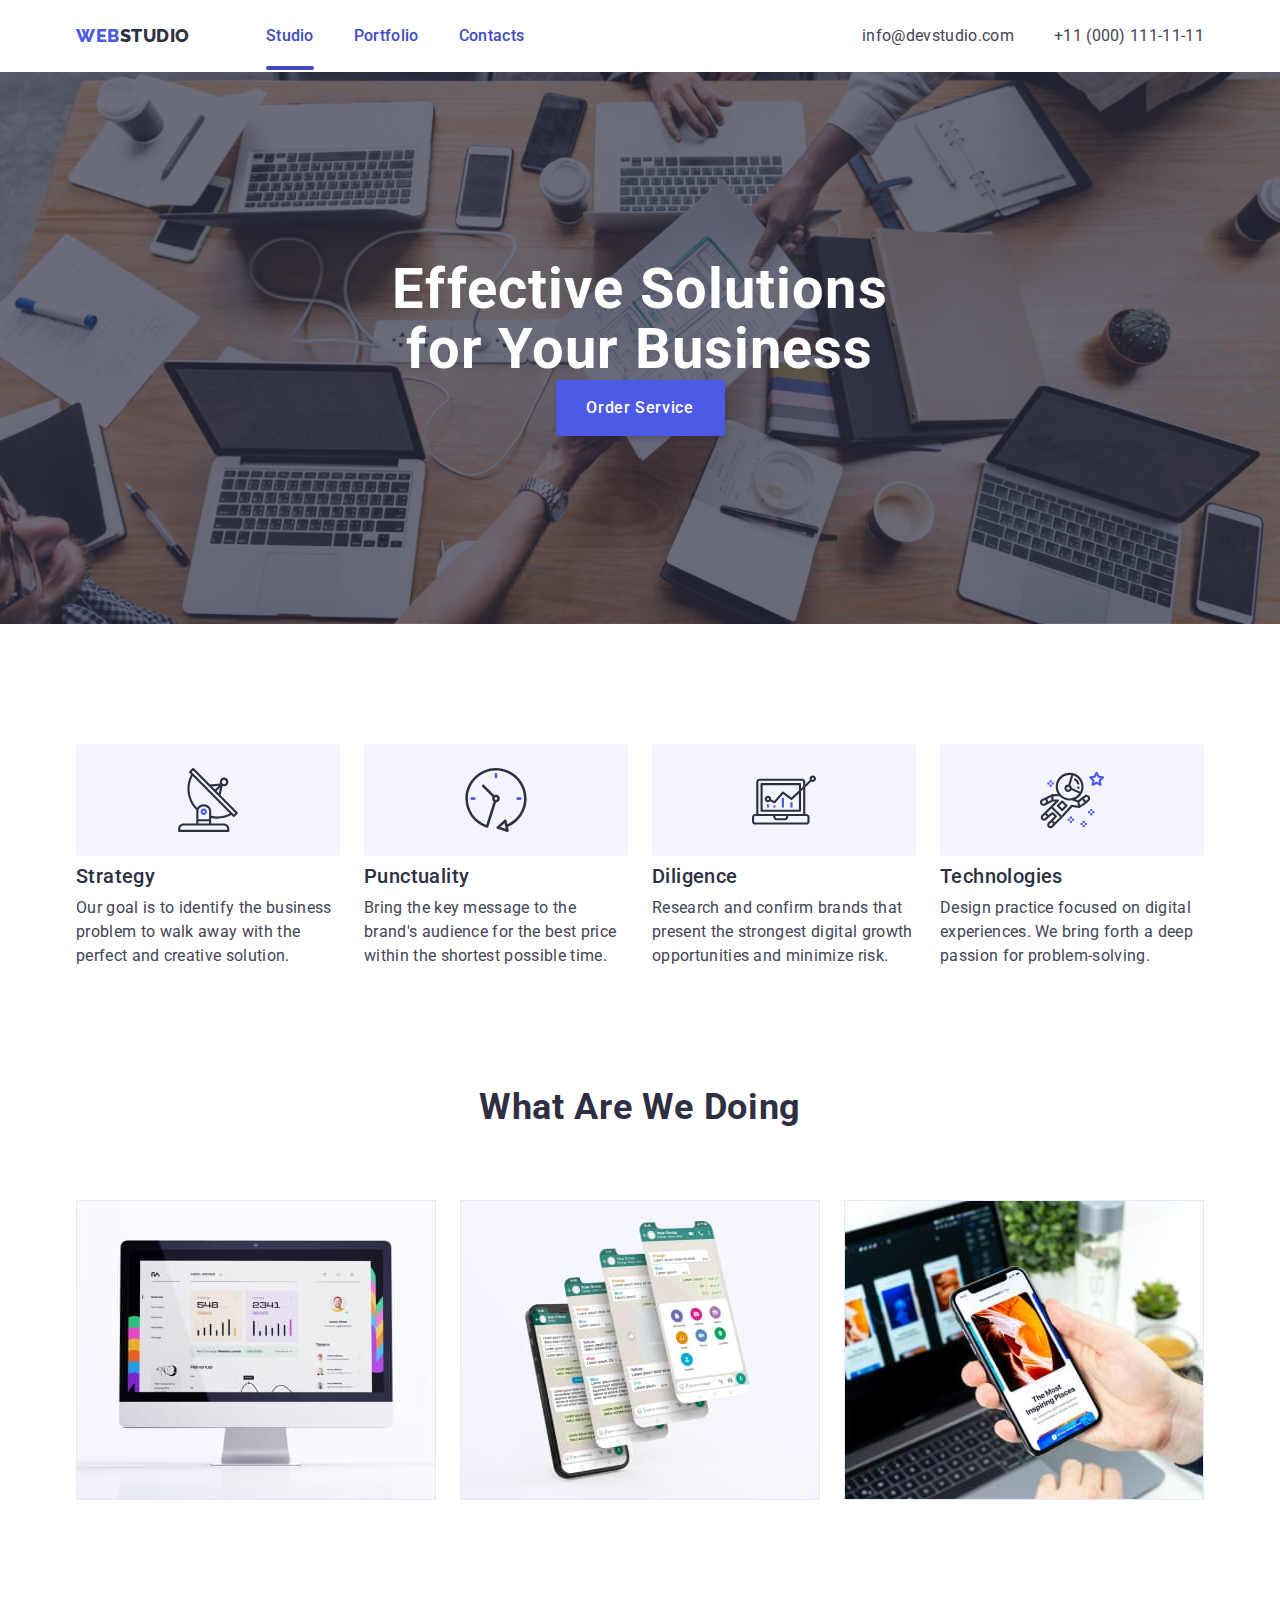
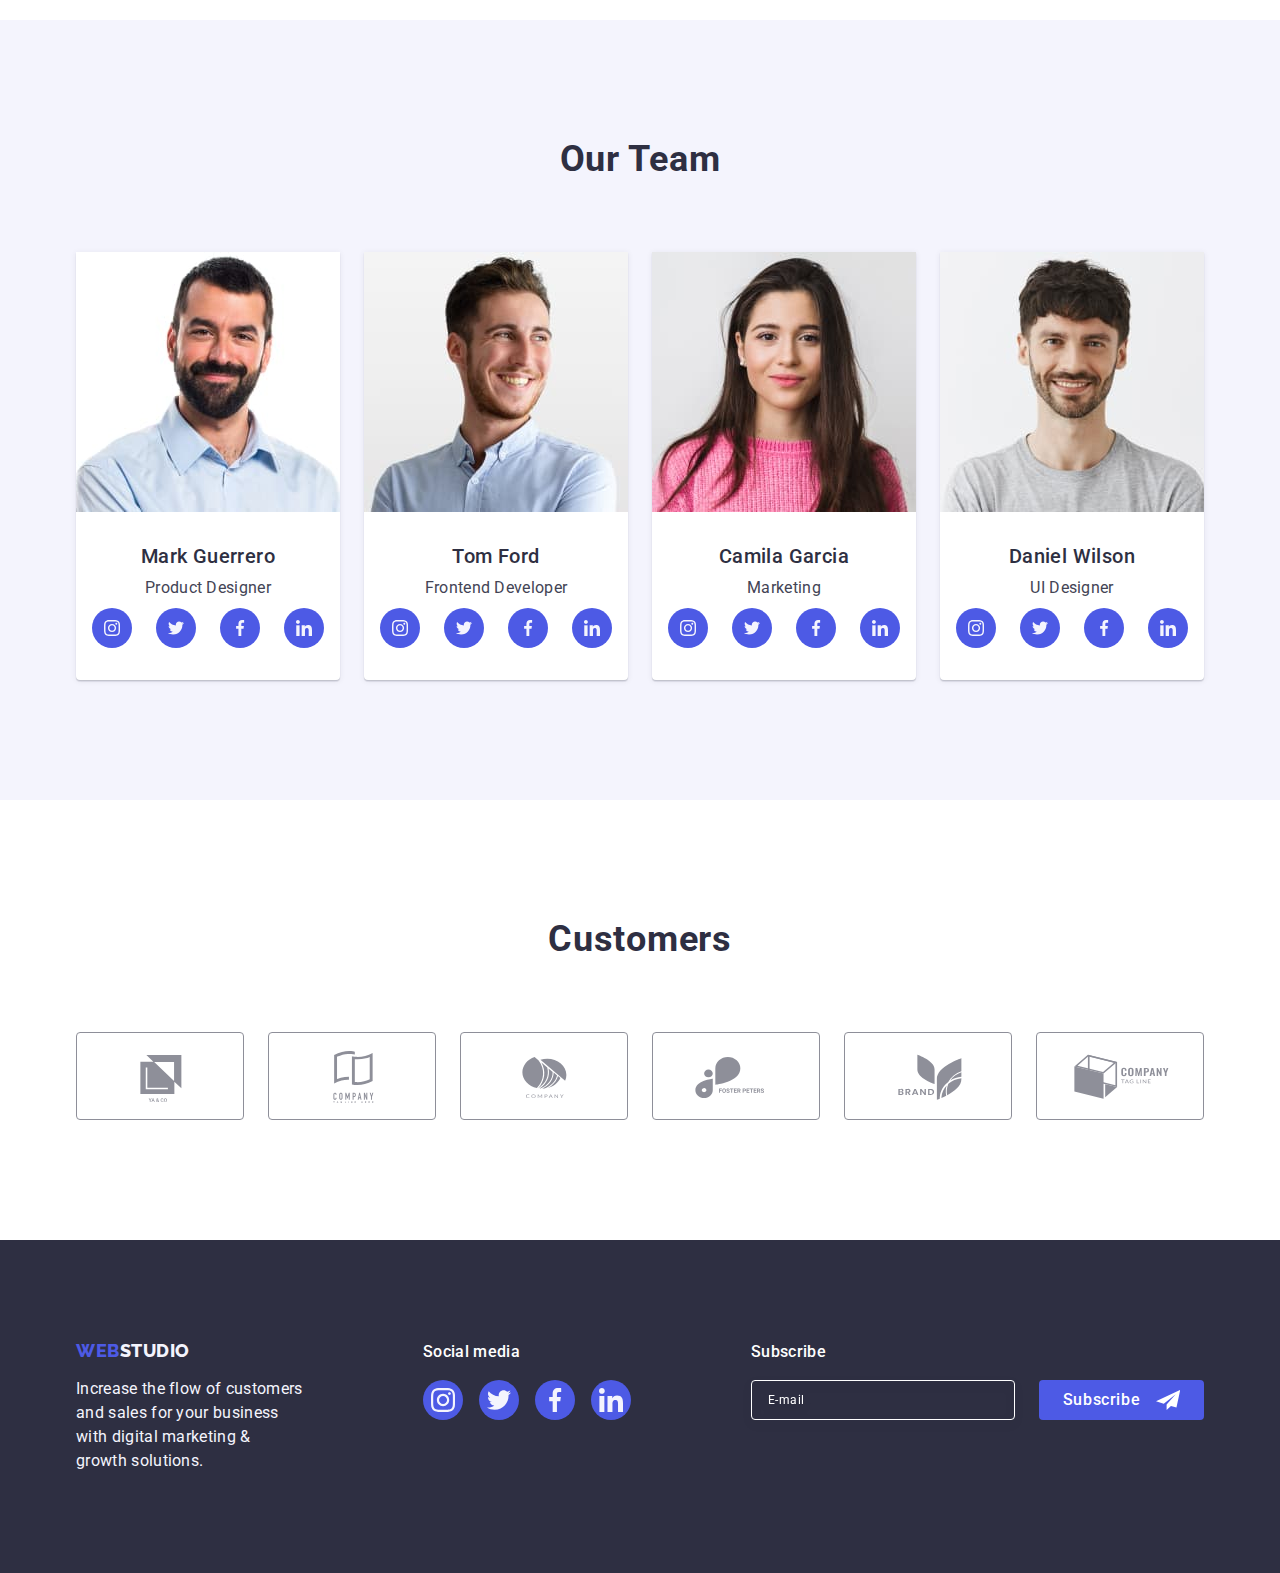
==== index.html @ 39f475f3 "update html and css" ====
<!DOCTYPE html>
<html lang="en">
  <head>
    <meta charset="UTF-8" />
    <meta http-equiv="X-UA-Compatible" content="IE=edge" />
    <meta name="viewport" content="width=device-width, initial-scale=1.0" />
    <title>Web Studio</title>
    <link rel="preconnect" href="https://fonts.googleapis.com" />
    <link rel="preconnect" href="https://fonts.gstatic.com" crossorigin />
    <link href="https://fonts.googleapis.com/css2?family=Raleway:wght@800&family=Roboto:wght@400;500;700;900&display=swap" rel="stylesheet" />
    <link rel="stylesheet" href="https://cdn.jsdelivr.net/npm/modern-normalize@2.0.0/modern-normalize.min.css" />
    <link rel="stylesheet" href="./css/styles.css" />
  </head>
  <body>
    <!-- Header -->
    <header class="header">
      <div class="container header-container">
        <!-- Navigation -->
        <nav class="navigation">
          <!-- Logo -->
          <a href="./index.html" class="link logo">Web<span class="logo-ending">Studio</span></a>
          <ul class="list">
            <li class="nav-item">
              <a href="./index.html" class="link branches current-page">Studio</a>
            </li>
            <li class="nav-item">
              <a href="./portfolio.html" class="link branches">Portfolio</a>
            </li>
            <li class="nav-item">
              <a href="" class="link branches">Contacts</a>
            </li>
          </ul>
        </nav>
        <!-- Address -->
        <address class="address">
          <ul class="list">
            <li class="address-item">
              <a href="mailto:info@devstudio.com" class="link contacts">info@devstudio.com</a>
            </li>
            <li class="address-item">
              <a href="tel:+110001111111" class="link contacts">+11 (000) 111-11-11</a>
            </li>
          </ul>
        </address>
      </div>
    </header>
    <!-- Main -->
    <main>
      <!-- Hero -->
      <section class="hero">
        <div class="container">
          <h1 class="quote">Effective Solutions for Your Business</h1>
          <button type="button" class="button order-button" data-modal-open>Order Service</button>
        </div>
      </section>
      <!-- Advantages -->
      <section class="advantages">
        <div class="container advantages-container">
          <h2 class="visually-hidden">Advantages</h2>
          <ul class="list our-advantages">
            <li class="advantage">
              <div class="advantage-ico">
                <svg class="icons-advantage" width="64" height="64">
                  <use href="./images/icons.svg#icon-antenna-1"></use>
                </svg>
              </div>
              <div class="advantage-text">
                <h3 class="caption">Strategy</h3>
                <p class="text">Our goal is to identify the business problem to walk away with the perfect and creative solution.</p>
              </div>
            </li>
            <li class="advantage">
              <div class="advantage-ico">
                <svg class="icons-advantage" width="64" height="64">
                  <use href="./images/icons.svg#icon-clock-1"></use>
                </svg>
              </div>
              <div class="advantage-text">
                <h3 class="caption">Punctuality</h3>
                <p class="text">Bring the key message to the brand's audience for the best price within the shortest possible time.</p>
              </div>
            </li>
            <li class="advantage">
              <div class="advantage-ico">
                <svg class="icons-advantage" width="64" height="64">
                  <use href="./images/icons.svg#icon-diagram-1"></use>
                </svg>
              </div>
              <div class="advantage-text">
                <h3 class="caption">Diligence</h3>
                <p class="text">Research and confirm brands that present the strongest digital growth opportunities and minimize risk.</p>
              </div>
            </li>
            <li class="advantage">
              <div class="advantage-ico">
                <svg class="icons-advantage" width="64" height="64">
                  <use href="./images/icons.svg#icon-astronaut-1"></use>
                </svg>
              </div>
              <div class="advantage-text">
                <h3 class="caption">Technologies</h3>
                <p class="text">Design practice focused on digital experiences. We bring forth a deep passion for problem-solving.</p>
              </div>
            </li>
          </ul>
        </div>
      </section>
      <!-- Types of work -->
      <section class="work">
        <div class="container">
          <h2 class="section-heading">What are we doing</h2>
          <ul class="list types-of-work">
            <li class="work-example">
              <img src="./images/our_projects_1.jpg" alt="Project 1" width="360" />
            </li>
            <li class="work-example">
              <img src="./images/our_projects_2.jpg" alt="Project 2" width="360" />
            </li>
            <li class="work-example">
              <img src="./images/our_projects_3.jpg" alt="Project 3" width="360" />
            </li>
          </ul>
        </div>
      </section>
      <!-- Team -->
      <section class="team">
        <div class="container">
          <h2 class="section-heading">Our Team</h2>
          <ul class="list team-members">
            <li class="team-member">
              <img src="./images/mark.jpg" alt="Mark Guerrero" width="264" class="member-image" />
              <div class="member-info">
                <h3 class="caption">Mark Guerrero</h3>
                <p class="text member-info-text">Product Designer</p>
                <ul class="member-soc-list list">
                  <li class="soc-item">
                    <a href="" class="soc-link link">
                      <svg class="soc-ico" width="16" height="16">
                        <use href="./images/icons.svg#icon-instagram-2"></use>
                      </svg>
                    </a>
                  </li>
                  <li class="soc-item">
                    <a href="" class="soc-link link">
                      <svg class="soc-ico" width="16" height="16">
                        <use href="./images/icons.svg#icon-twitter-1"></use>
                      </svg>
                    </a>
                  </li>
                  <li class="soc-item">
                    <a href="" class="soc-link link">
                      <svg class="soc-ico" width="16" height="16">
                        <use href="./images/icons.svg#icon-facebook-1"></use>
                      </svg>
                    </a>
                  </li>
                  <li class="soc-item">
                    <a href="" class="soc-link link">
                      <svg class="soc-ico" width="16" height="16">
                        <use href="./images/icons.svg#icon-linkedin-1"></use>
                      </svg>
                    </a>
                  </li>
                </ul>
              </div>
            </li>
            <li class="team-member">
              <img src="./images/tom.jpg" alt="Tom Ford" width="264" class="member-image" />
              <div class="member-info">
                <h3 class="caption">Tom Ford</h3>
                <p class="text member-info-text">Frontend Developer</p>
                <ul class="member-soc-list list">
                  <li class="soc-item">
                    <a href="" class="soc-link link">
                      <svg class="soc-ico" width="16" height="16">
                        <use href="./images/icons.svg#icon-instagram-2"></use>
                      </svg>
                    </a>
                  </li>
                  <li class="soc-item">
                    <a href="" class="soc-link link">
                      <svg class="soc-ico" width="16" height="16">
                        <use href="./images/icons.svg#icon-twitter-1"></use>
                      </svg>
                    </a>
                  </li>
                  <li class="soc-item">
                    <a href="" class="soc-link link">
                      <svg class="soc-ico" width="16" height="16">
                        <use href="./images/icons.svg#icon-facebook-1"></use>
                      </svg>
                    </a>
                  </li>
                  <li class="soc-item">
                    <a href="" class="soc-link link">
                      <svg class="soc-ico" width="16" height="16">
                        <use href="./images/icons.svg#icon-linkedin-1"></use>
                      </svg>
                    </a>
                  </li>
                </ul>
              </div>
            </li>
            <li class="team-member">
              <img src="./images/camila.jpg" alt="Camila Garcia" width="264" class="member-image" />
              <div class="member-info">
                <h3 class="caption">Camila Garcia</h3>
                <p class="text member-info-text">Marketing</p>
                <ul class="member-soc-list list">
                  <li class="soc-item">
                    <a href="" class="soc-link link">
                      <svg class="soc-ico" width="16" height="16">
                        <use href="./images/icons.svg#icon-instagram-2"></use>
                      </svg>
                    </a>
                  </li>
                  <li class="soc-item">
                    <a href="" class="soc-link link">
                      <svg class="soc-ico" width="16" height="16">
                        <use href="./images/icons.svg#icon-twitter-1"></use>
                      </svg>
                    </a>
                  </li>
                  <li class="soc-item">
                    <a href="" class="soc-link link">
                      <svg class="soc-ico" width="16" height="16">
                        <use href="./images/icons.svg#icon-facebook-1"></use>
                      </svg>
                    </a>
                  </li>
                  <li class="soc-item">
                    <a href="" class="soc-link link">
                      <svg class="soc-ico" width="16" height="16">
                        <use href="./images/icons.svg#icon-linkedin-1"></use>
                      </svg>
                    </a>
                  </li>
                </ul>
              </div>
            </li>
            <li class="team-member">
              <img src="./images/daniel.jpg" alt="Daniel Wilson" width="264" class="member-image" />
              <div class="member-info">
                <h3 class="caption">Daniel Wilson</h3>
                <p class="text member-info-text">UI Designer</p>
                <ul class="member-soc-list list">
                  <li class="soc-item">
                    <a href="" class="soc-link link">
                      <svg class="soc-ico" width="16" height="16">
                        <use href="./images/icons.svg#icon-instagram-2"></use>
                      </svg>
                    </a>
                  </li>
                  <li class="soc-item">
                    <a href="" class="soc-link link">
                      <svg class="soc-ico" width="16" height="16">
                        <use href="./images/icons.svg#icon-twitter-1"></use>
                      </svg>
                    </a>
                  </li>
                  <li class="soc-item">
                    <a href="" class="soc-link link">
                      <svg class="soc-ico" width="16" height="16">
                        <use href="./images/icons.svg#icon-facebook-1"></use>
                      </svg>
                    </a>
                  </li>
                  <li class="soc-item">
                    <a href="" class="soc-link link">
                      <svg class="soc-ico" width="16" height="16">
                        <use href="./images/icons.svg#icon-linkedin-1"></use>
                      </svg>
                    </a>
                  </li>
                </ul>
              </div>
            </li>
          </ul>
        </div>
      </section>
      <section class="customers">
        <div class="container">
          <h2 class="section-heading">Customers</h2>
          <ul class="list companies">
            <li class="company">
              <a href="" class="link company-link">
                <svg class="company-ico" width="104" height="56">
                  <use href="./images/icons.svg#icon-Logo"></use>
                </svg>
              </a>
            </li>
            <li class="company">
              <a href="" class="link company-link">
                <svg class="company-ico" width="104" height="56">
                  <use href="./images/icons.svg#icon-Logo-1"></use>
                </svg>
              </a>
            </li>
            <li class="company">
              <a href="" class="link company-link">
                <svg class="company-ico" width="104" height="56">
                  <use href="./images/icons.svg#icon-Logo-2"></use>
                </svg>
              </a>
            </li>
            <li class="company">
              <a href="" class="link company-link">
                <svg class="company-ico" width="104" height="56">
                  <use href="./images/icons.svg#icon-Logo-3"></use>
                </svg>
              </a>
            </li>
            <li class="company">
              <a href="" class="link company-link">
                <svg class="company-ico" width="104" height="56">
                  <use href="./images/icons.svg#icon-Logo-4"></use>
                </svg>
              </a>
            </li>
            <li class="company">
              <a href="" class="link company-link">
                <svg class="company-ico" width="104" height="56">
                  <use href="./images/icons.svg#icon-Logo-5"></use>
                </svg>
              </a>
            </li>
          </ul>
        </div>
      </section>
    </main>
    <!-- Footer -->
    <footer class="footer">
      <div class="container footer-container">
        <div class="footer-text">
          <!-- Logo -->
          <a href="./index.html" class="link logo logo-footer">Web<span class="logo-ending-footer">Studio</span></a>
          <!-- Footer text  -->
          <p class="text-footer">Increase the flow of customers and sales for your business with digital marketing & growth solutions.</p>
        </div>
        <div class="footer-soc">
          <p class="soc-footer">Social media</p>
          <ul class="footer-soc-list list">
            <li class="soc-item">
              <a href="" class="soc-link-footer link">
                <svg class="soc-ico-footer" width="24" height="24">
                  <use href="./images/icons.svg#icon-instagram-2"></use>
                </svg>
              </a>
            </li>
            <li class="soc-item">
              <a href="" class="soc-link-footer link">
                <svg class="soc-ico-footer" width="24" height="24">
                  <use href="./images/icons.svg#icon-twitter-1"></use>
                </svg>
              </a>
            </li>
            <li class="soc-item">
              <a href="" class="soc-link-footer link">
                <svg class="soc-ico-footer" width="24" height="24">
                  <use href="./images/icons.svg#icon-facebook-1"></use>
                </svg>
              </a>
            </li>
            <li class="soc-item">
              <a href="" class="soc-link-footer link">
                <svg class="soc-ico-footer" width="24" height="24">
                  <use href="./images/icons.svg#icon-linkedin-1"></use>
                </svg>
              </a>
            </li>
          </ul>
        </div>
        <div class="footer-form-container">
          <p class="form-title">Subscribe</p>
          <form class="footer-form">
            <label class="form-label"> <input name="email-footer type="email" placeholder="E-mail" class="footer-input" /> </label>
            <button type="submit" class="button subscribe-button">
              Subscribe
              <svg width="24" height="24" class="send-ico">
                <use href="./images/icons.svg#icon-send"></use>
              </svg>
            </button>
          </form>
        </div>
      </div>
    </footer>
    <!-- Modal -->
    <div class="backdrop is-hidden" data-modal>
      <div class="modal">
        <button type="button" class="modal-escape" data-modal-close>
          <svg class="close-modal-icon" width="8" height="8">
            <use href="./images/icons.svg#icon-close"></use>
          </svg>
        </button>
        <p class="modal-title">Leave your contacts and we will call you back</p>
        <form class="modal-form">
          <div class="form-wrap">
            <label for="user-name" class="form-label">Name</label>
            <div class="input-wrap">
              <input type="text" name="user-name" id="user-name" class="modal-input" />
              <svg width="18" height="24" class="modal-ico">
                <use href="./images/icons.svg#icon-person"></use>
              </svg>
            </div>
          </div>
          <div class="form-wrap">
            <label class="form-label">Phone</label>
            <div class="input-wrap">
              <input type="tel" name="phone" id="phone" class="modal-input" />
              <svg width="18" height="24" class="modal-ico">
                <use href="./images/icons.svg#icon-phone"></use>
              </svg>
            </div>
          </div>
          <div class="form-wrap">
            <label class="form-label">Email</label>
            <div class="input-wrap">
              <input type="email" name="email" id="email" class="modal-input" />
              <svg width="18" height="24" class="modal-ico">
                <use href="./images/icons.svg#icon-email"></use>
              </svg>
            </div>
          </div>
          <div class="form-wrap comment-wrap">
            <label for="user-comment" class="form-label">Comment</label>
            <textarea name="user-comment" id="user-comment" placeholder="Text input" class="user-comment"></textarea>
          </div>
          <div class="form-wrap privacy-wrap">
            <input name="user-privacy" type="checkbox" id="user-privacy" value="true" class="user-privacy visually-hidden" />
            <label for="user-privacy" class="form-label">
              I accept the terms and conditions of the
              <span class="check">
                <svg width="10" height="8">
                  <use href="./images/icons.svg#icon-check"></use>
                </svg>
              </span>
              <a href="" class="privacy">Privacy Policy</a>
            </label>
          </div>
          <button type="button" class="button send-button">Send</button>
        </form>
      </div>
    </div>
    <script src="./modal.js"></script>
  </body>
</html>
---- css/styles.css ----
:root {
}
/* Main tags */
html {
  box-sizing: border-box;
}
*,
*::before,
*::after {
  box-sizing: inherit;
}
h1,
h2,
h3,
p {
  margin-top: 0;
  margin-bottom: 0;
}
body {
  background-color: #ffffff;
  color: #434455;
  font-family: 'Roboto', sans-serif;
}
img {
  display: block;
}
.visually-hidden {
  position: absolute;
  width: 1px;
  height: 1px;
  margin: -1px;
  border: 0;
  padding: 0;
  white-space: nowrap;
  clip-path: inset(100%);
  clip: rect(0 0 0 0);
  overflow: hidden;
}
.container {
  width: 1158px;
  margin-left: auto;
  margin-right: auto;
  padding-left: 15px;
  padding-right: 15px;
}
.link {
  text-decoration: none;
}
.list {
  list-style: none;
  display: flex;
  margin: 0;
  padding: 0;
}
.button {
  background: #4d5ae5;
  cursor: pointer;
  border: none;
  border-radius: 4px;
}
.button:hover,
.button:focus {
  background: #404bbf;
  cursor: pointer;
}
.caption {
  color: #2e2f42;
  font-family: 'Roboto', sans-serif;
  font-weight: 500;
  font-size: 20px;
  line-height: 1.2;
  letter-spacing: 0.02em;
  margin-bottom: 8px;
}
.text {
  color: #434455;
  font-family: 'Roboto', sans-serif;
  font-weight: 400;
  font-size: 16px;
  line-height: 1.5;
  letter-spacing: 0.02em;
  margin: 0;
}
.section-heading {
  color: #2e2f42;
  font-family: 'Roboto', sans-serif;
  font-weight: 700;
  font-size: 36px;
  line-height: 1.11;
  letter-spacing: 0.02em;
  text-transform: capitalize;
  text-align: center;
  margin-bottom: 72px;
}
.soc-item {
  width: 40px;
  height: 40px;
}
.soc-link {
  width: 100%;
  height: 100%;
  border-radius: 50%;
  background-color: #4d5ae5;
  display: flex;
  align-items: center;
  justify-content: center;
}
.soc-link:hover,
.soc-link:focus {
  background-color: #404bbf;
}
/* Index */
/* Navigation bar */
.header {
  box-shadow: 0px 2px 1px rgba(46, 47, 66, 0.08), 0px 1px 1px rgba(46, 47, 66, 0.16), 0px 1px 6px rgba(46, 47, 66, 0.08);
}
.header-container {
  display: flex;
  align-items: center;
  height: 72px;
}
.navigation {
  display: flex;
  align-items: center;
}
.logo {
  color: #4d5ae5;
  font-family: 'Raleway', sans-serif;
  font-weight: 800;
  font-size: 18px;
  line-height: 1.17;
  letter-spacing: 0.03em;
  text-transform: uppercase;
  margin-right: 76px;
}
.logo-ending {
  color: #2e2f42;
}
.nav-item:not(:last-child) {
  margin-right: 40px;
}
.branches {
  position: relative;
  color: #404bbf;
  font-family: 'Roboto', sans-serif;
  font-weight: 500;
  font-size: 16px;
  line-height: 1.5;
  letter-spacing: 0.02em;
  padding-top: 24px;
  padding-bottom: 24px;
  transition: color 250ms cubic-bezier(0.4, 0, 0.2, 1);
}
.branches:hover,
.branches:focus {
  color: #404bbf;
}
.branches.current-page::after {
  content: '';
  position: absolute;
  left: 0;
  bottom: -1px;
  display: block;
  width: 100%;
  height: 4px;
  border-radius: 2px;
  background-color: #404bbf;
  transition: color 250ms cubic-bezier(0.4, 0, 0.2, 1);
  margin-top: 20px;
}
.address {
  margin-left: auto;
  font-style: normal;
}
.address-item:not(:last-child) {
  margin-right: 40px;
}
.contacts {
  color: #434455;
  font-family: 'Roboto', sans-serif;
  font-weight: 400;
  font-size: 16px;
  line-height: 1.5;
  letter-spacing: 0.02em;
  transition: color 250ms cubic-bezier(0.4, 0, 0.2, 1);
}
.contacts:hover,
.contacts:focus {
  color: #404bbf;
}
/* Hero */
.hero {
  padding-top: 188px;
  padding-bottom: 188px;
  background-image: linear-gradient(rgba(46, 47, 66, 0.7), rgba(46, 47, 66, 0.7)), url(../images/people-office.jpg);
  background-position: center;
  background-repeat: no-repeat;
  background-size: cover;
  max-width: 1440px;
}
.quote {
  max-width: 496px;
  margin-right: auto;
  margin-left: auto;
  color: #ffffff;
  font-family: 'Roboto', sans-serif;
  font-weight: 700;
  font-size: 56px;
  line-height: 1.07;
  letter-spacing: 0.02em;
  text-align: center;
}
.order-button {
  display: block;
  margin-left: auto;
  margin-right: auto;
  min-width: 169px;
  height: 56px;
  color: #ffffff;
  font-family: 'Roboto', sans-serif;
  font-weight: 500;
  font-size: 16px;
  line-height: 1.5;
  letter-spacing: 0.04em;
  box-shadow: 0px 4px 4px rgba(0, 0, 0, 0.15);
  transition: background-color 250ms cubic-bezier(0.4, 0, 0.2, 1);
}
.order-button:hover,
.order-button:focus {
  box-shadow: 0px 4px 4px rgba(0, 0, 0, 0.15);
}
/* Advantages */
.advantages {
  padding: 120px 0 120px;
}
.advantage {
  width: calc((100% - 72px) / 4);
}
.advantage:not(:last-child) {
  margin-right: 24px;
}
.advantage-ico {
  display: flex;
  align-items: center;
  justify-content: center;
  width: 100%;
  height: 112px;
  background: #f4f4fd;
  border-radius: 4px;
  margin-bottom: 8px;
}
/* Work */
.work {
  padding-bottom: 120px;
}
.work-example {
  width: calc((100% - 48px) / 3);
}
.work-example:not(:last-child) {
  margin-right: 24px;
}
/* Team members */
.team {
  background-color: #f4f4fd;
  padding: 120px 0;
}
.team-member {
  width: calc((100% - 72px) / 4);
  background-color: #ffffff;
  text-align: center;
  box-shadow: 0px 1px 6px rgba(46, 47, 66, 0.08), 0px 1px 1px rgba(46, 47, 66, 0.16), 0px 2px 1px rgba(46, 47, 66, 0.08);
  border-radius: 0px 0px 4px 4px;
  box-shadow: 0px 1px 6px rgba(46, 47, 66, 0.08), 0px 1px 1px rgba(46, 47, 66, 0.16), 0px 2px 1px rgba(46, 47, 66, 0.08);
}
.member-info {
  padding: 32px 16px;
}
.team-member:not(:last-child) {
  margin-right: 24px;
}
.member-info-text {
  margin-bottom: 8px;
}
.member-soc-list {
  gap: 24px;
  justify-content: center;
}
.soc-link {
  transition: background-color 250ms cubic-bezier(0.4, 0, 0.2, 1);
}
.soc-ico {
  fill: #f4f4fd;
}
/* Customers */
.customers {
  padding-top: 120px;
  padding-bottom: 120px;
}
.companies {
  gap: 24px;
}
.company {
  width: calc((100% - 120px) / 6);
  height: 88px;
}
.company-link {
  width: 100%;
  height: 100%;
  border: 1px solid #8e8f99;
  border-radius: 4px;
  display: flex;
  align-items: center;
  justify-content: center;
  color: #8e8f99;
  transition: border-color 250ms cubic-bezier(0.4, 0, 0.2, 1), color 250ms cubic-bezier(0.4, 0, 0.2, 1);
}
.company-link:hover,
.company-link:focus {
  border-color: #404bbf;
  color: #404bbf;
}
.company-ico {
  fill: currentColor;
}
.company-ico:hover,
.company-ico:focus {
  fill: #404bbf;
}
/* Footer */
.footer {
  background-color: #2e2f42;
  padding-top: 100px;
  padding-bottom: 100px;
}
.footer-container {
  display: flex;
  align-items: baseline;
}
.footer-text {
  margin-right: 120px;
}
.logo-footer {
  display: inline-block;
  margin-bottom: 16px;
}
.logo-ending-footer {
  color: #f4f4fd;
}
.text-footer {
  color: #f4f4fd;
  font-family: 'Roboto', sans-serif;
  font-weight: 400;
  font-size: 16px;
  line-height: 1.5;
  letter-spacing: 0.02em;
  max-width: 264px;
  margin-top: 0;
}
.footer-soc {
  margin-right: 120px;
}
.soc-footer {
  font-weight: 500;
  line-height: 1.5;
  letter-spacing: 0.02em;
  margin-bottom: 16px;
  color: #ffffff;
}
.footer-soc-list {
  gap: 16px;
}
.soc-link-footer {
  width: 100%;
  height: 100%;
  border-radius: 50%;
  background-color: #4d5ae5;
  display: flex;
  align-items: center;
  justify-content: center;
  transition: background-color 250ms cubic-bezier(0.4, 0, 0.2, 1);
}
.soc-link-footer:hover,
.soc-link-footer:focus {
  background-color: #31d0aa;
}
.soc-ico-footer {
  fill: #f4f4fd;
}
.footer-form {
  display: flex;
  gap: 24px;
}
.form-title {
  font-family: 'Roboto', sans-serif;
  font-weight: 500;
  font-size: 16px;
  line-height: 1.5;
  letter-spacing: 0.02em;
  color: #ffffff;
  margin-bottom: 16px;
}
.footer-input {
  width: 264px;
  height: 40px;
  border: 1px solid #ffffff;
  background-color: transparent;
  font-size: 12px;
  line-height: 1.5;
  letter-spacing: 0.04em;
  padding-left: 16px;
  filter: drop-shadow(0px 4px 4px rgba(0, 0, 0, 0.15));
  border-radius: 4px;
  color: #ffffff;
}
.footer-input::placeholder {
  color: #ffffff;
}
.subscribe-button {
  min-width: 165px;
  height: 40px;
  display: flex;
  justify-content: center;
  align-items: center;
  color: #ffffff;
  font-family: 'Roboto', sans-serif;
  font-weight: 500;
  font-size: 16px;
  line-height: 1.5;
  letter-spacing: 0.04em;
}
.send-ico {
  margin-left: 16px;
  fill: #fff;
}
/* Portfolio */
.portfolio {
  padding-top: 96px;
  padding-bottom: 120px;
}
.filter-list {
  align-items: center;
  justify-content: center;
  margin-bottom: 72px;
}
.filter-button {
  background: #f4f4fd;
  color: #4d5ae5;
  font-family: 'Roboto', sans-serif;
  font-weight: 500;
  font-size: 16px;
  line-height: 1.5;
  letter-spacing: 0.04em;
  cursor: pointer;
  border: 1px solid #e7e9fc;
  padding: 12px 24px 12px 24px;
  transition: color 250ms cubic-bezier(0.4, 0, 0.2, 1), background-color 250ms cubic-bezier(0.4, 0, 0.2, 1), border-color 250ms cubic-bezier(0.4, 0, 0.2, 1),
    box-shadow 250ms cubic-bezier(0.4, 0, 0.2, 1);
}
.filter:not(:last-child) {
  margin-right: 24px;
}
.filter-button:hover,
.filter-button:focus {
  background: #404bbf;
  border: 1px solid transparent;
  color: #ffffff;
  box-shadow: 0px 3px 1px rgba(0, 0, 0, 0.1), 0px 2px 1px rgba(0, 0, 0, 0.08), 0px 2px 2px rgba(0, 0, 0, 0.12);
}
.portfolio-list {
  flex-wrap: wrap;
}
.portfolio-example a:hover .portfolio-overlay,
.portfolio-example a:focus .portfolio-overlay {
  transform: translateY(0%);
  opacity: 1;
}
.portfolio-wrapper {
  position: relative;
  overflow: hidden;
}
.portfolio-overlay {
  display: inline-block;
  padding: 40px 32px;
  color: #f4f4fd;
  transform: translateY(100%);
  position: absolute;
  top: 0;
  width: 100%;
  height: 100%;
  background-color: #4d5ae5;
  opacity: 0;
  transition: transform 250ms cubic-bezier(0.4, 0, 0.2, 1);
}
.portfolio-example {
  width: calc((100% - 48px) / 3);
  margin-right: 24px;
  margin-bottom: 48px;
}
.example-link {
  display: block;
  transition: box-shadow 250ms cubic-bezier(0.4, 0, 0.2, 1);
}
.example-link:hover,
.example-link:focus {
  box-shadow: 0px 1px 6px rgba(46, 47, 66, 0.08), 0px 1px 1px rgba(46, 47, 66, 0.16), 0px 2px 1px rgba(46, 47, 66, 0.08);
}
.portfolio-example:nth-child(3n) {
  margin-right: 0;
}
.portfolio-example:nth-last-child(-n + 3) {
  margin-bottom: 0;
}
.example-content {
  padding: 32px 16px;
  border: 1px solid #e7e9fc;
  border-top: none;
}
/* Modal */
.backdrop {
  position: fixed;
  top: 0;
  left: 0;
  width: 100%;
  height: 100%;
  background-color: #2e2f4266;
  transition: opacity 250ms cubic-bezier(0.4, 0, 0.2, 1), visibility 250ms cubic-bezier(0.4, 0, 0.2, 1);
}
.backdrop.is-hidden {
  opacity: 0;
  pointer-events: none;
  visibility: hidden;
}
.modal {
  width: 408px;
  min-height: 584px;
  padding: 72px 24px 24px 24px;
  background-color: #fcfcfc;
  box-shadow: 0px 1px 1px rgba(0, 0, 0, 0.14), 0px 1px 3px rgba(0, 0, 0, 0.12), 0px 2px 1px rgba(0, 0, 0, 0.2);
  border-radius: 4px;
  position: absolute;
  top: 50%;
  left: 50%;
  transform: translate(-50%, -50%);
  transition: transform 250ms cubic-bezier(0.4, 0, 0.2, 1);
}
.modal-escape {
  cursor: pointer;
  border: 1px solid rgba(0, 0, 0, 0.1);
  border-radius: 50%;
  background-color: #e7e9fc;
  width: 24px;
  height: 24px;
  padding: 0;
  display: flex;
  align-items: center;
  justify-content: center;
  position: absolute;
  right: 24px;
  top: 24px;
  transition: background-color 250ms cubic-bezier(0.4, 0, 0.2, 1), border 250ms cubic-bezier(0.4, 0, 0.2, 1);
  margin-bottom: 24px;
}
.modal-escape:hover,
.modal-escape:focus {
  background-color: #404bbf;
  border: none;
}
.close-modal-icon {
  transition: fill 250ms cubic-bezier(0.4, 0, 0.2, 1);
}
.modal-escape:hover .close-modal-icon,
.modal-escape:focus .close-modal-icon {
  fill: #fff;
}
.modal-title {
  font-family: 'Roboto', sans-serif;
  font-weight: 500;
  font-size: 16px;
  line-height: 1.5;
  text-align: center;
  letter-spacing: 0.02em;
  color: #2e2f42;
  margin-bottom: 16px;
}
.form-wrap {
  margin-bottom: 8px;
}
.form-wrap:last-child {
  margin-bottom: 24px;
}
.form-label {
  display: block;
  font-size: 12px;
  line-height: 1.17;
  letter-spacing: 0.04em;
  color: #8e8f99;
  margin-bottom: 4px;
}
.input-wrap {
  position: relative;
}
.modal-input {
  width: 100%;
  height: 40px;
  border: 1px solid rgba(46, 47, 66, 0.4);
  border-radius: 4px;
  background-color: transparent;
  padding-left: 38px;
  outline: transparent;
  transition: border-color 250ms cubic-bezier(0.4, 0, 0.2, 1);
}
.modal-input:focus {
  border-color: #4d5ae5;
}
.modal-ico {
  position: absolute;
  left: 16px;
  top: 50%;
  transform: translateY(-50%);
  transition: fill 250ms cubic-bezier(0.4, 0, 0.2, 1);
}
.modal-input:focus + .modal-ico {
  fill: #4d5ae5;
}
.comment-wrap {
  margin-bottom: 16px;
}
.user-comment {
  width: 100%;
  height: 120px;
  font-size: 12px;
  line-height: 1.17;
  letter-spacing: 0.04em;
  color: rgba(46, 47, 66, 0.4);
  border: 1px solid rgba(46, 47, 66, 0.4);
  border-radius: 4px;
  background-color: transparent;
  padding: 8px 16px;
  outline: transparent;
  resize: none;
  transition: border-color 250ms cubic-bezier(0.4, 0, 0.2, 1);
}
.user-comment:focus {
  border-color: #4d5ae5;
}
.privacy-wrap {
  margin-bottom: 24px;
}
.user-privacy {
  font-size: 12px;
  line-height: 1.17;
  letter-spacing: 0.04em;
  color: #8e8f99;
}
.user-privacy:checked {
  background-color: #404bbf;
  border: none;
  fill: #f4f4fd;
}
.privacy {
  color: #4d5ae5;
}
.chek {
  width: 16px;
  height: 16px;
  border: 1px solid rgba(46, 47, 66, 0.4);
  border-radius: 2px;
  transition: background-color 250ms cubic-bezier(0.4, 0, 0.2, 1), border 250ms cubic-bezier(0.4, 0, 0.2, 1), fill 250ms cubic-bezier(0.4, 0, 0.2, 1);
  display: inline-flex;
  align-items: center;
  justify-content: center;
  fill: transparent;
}
.send-button {
  display: block;
  min-width: 169px;
  height: 56px;
  font-family: 'Roboto', sans-serif;
  font-size: 16px;
  font-weight: 500;
  line-height: 1.5;
  letter-spacing: 0.04em;
  color: #ffffff;
  transition: background-color 250ms cubic-bezier(0.4, 0, 0.2, 1);
}
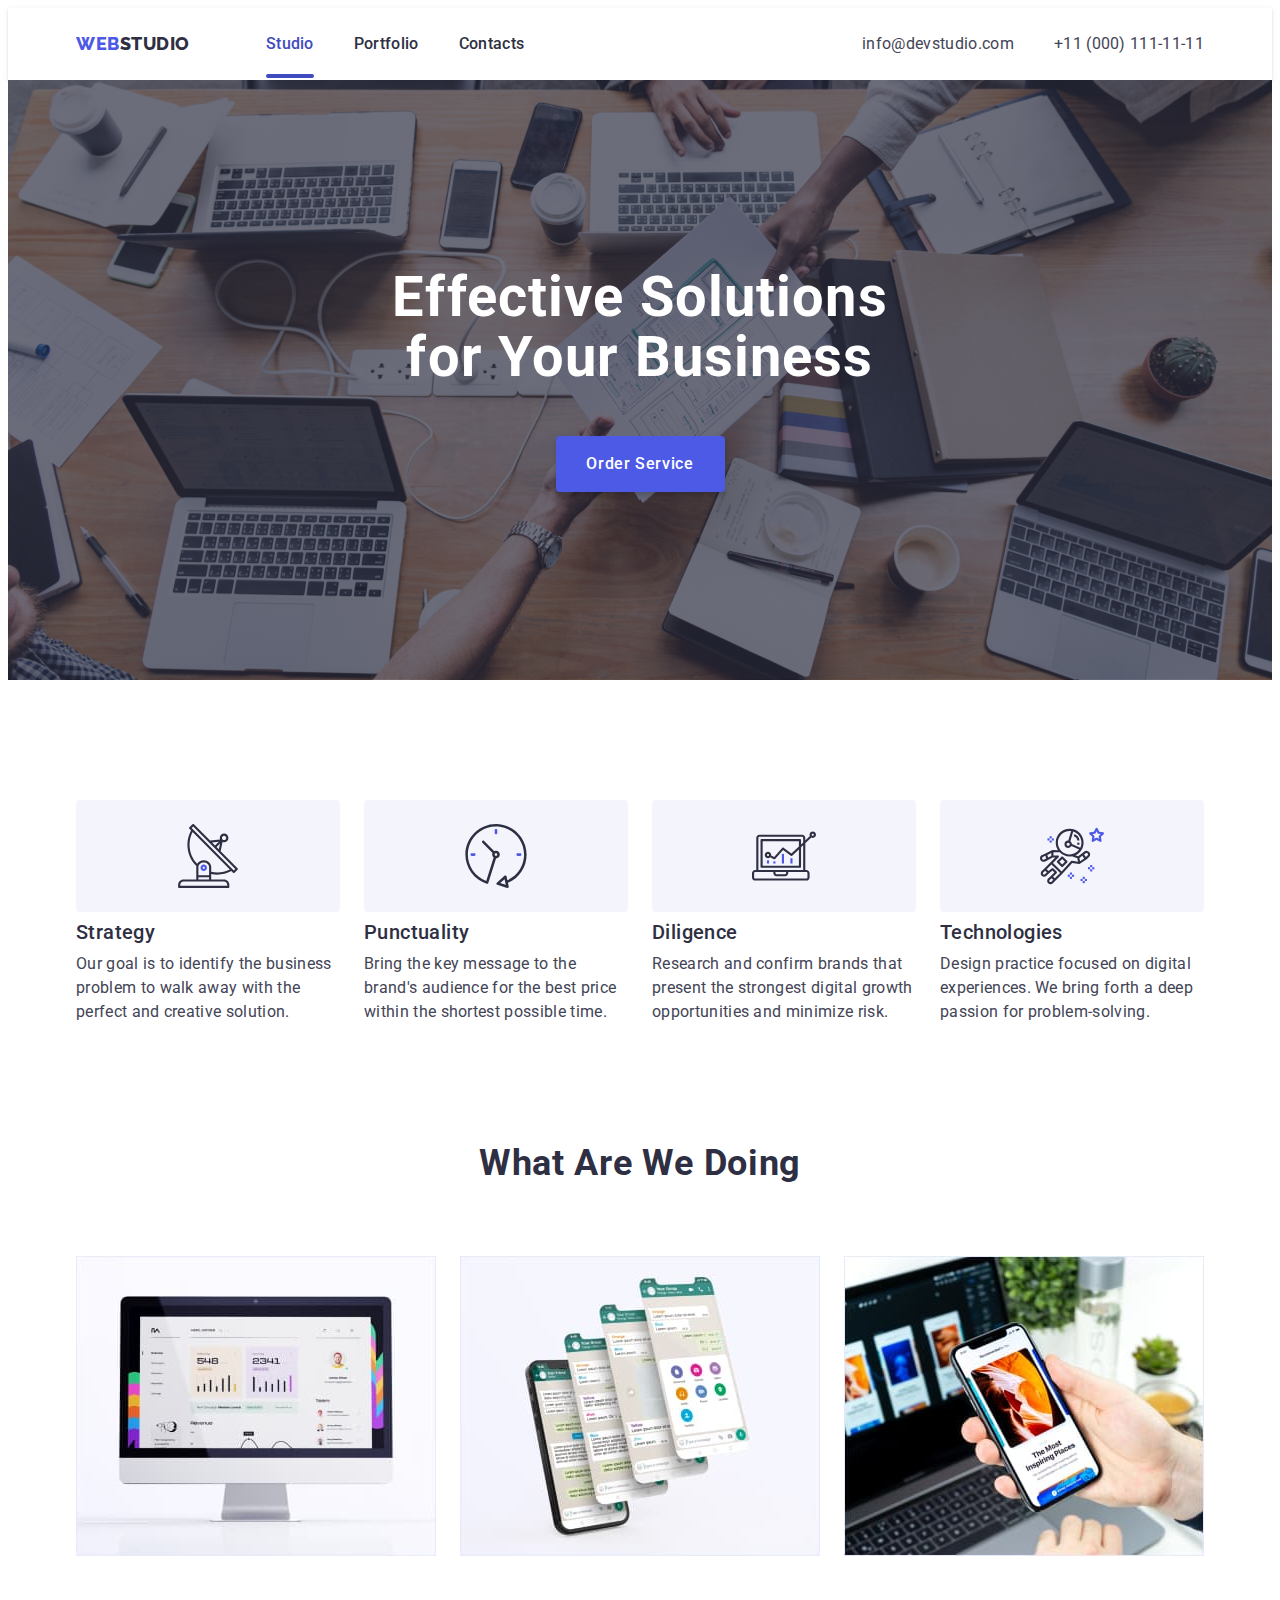
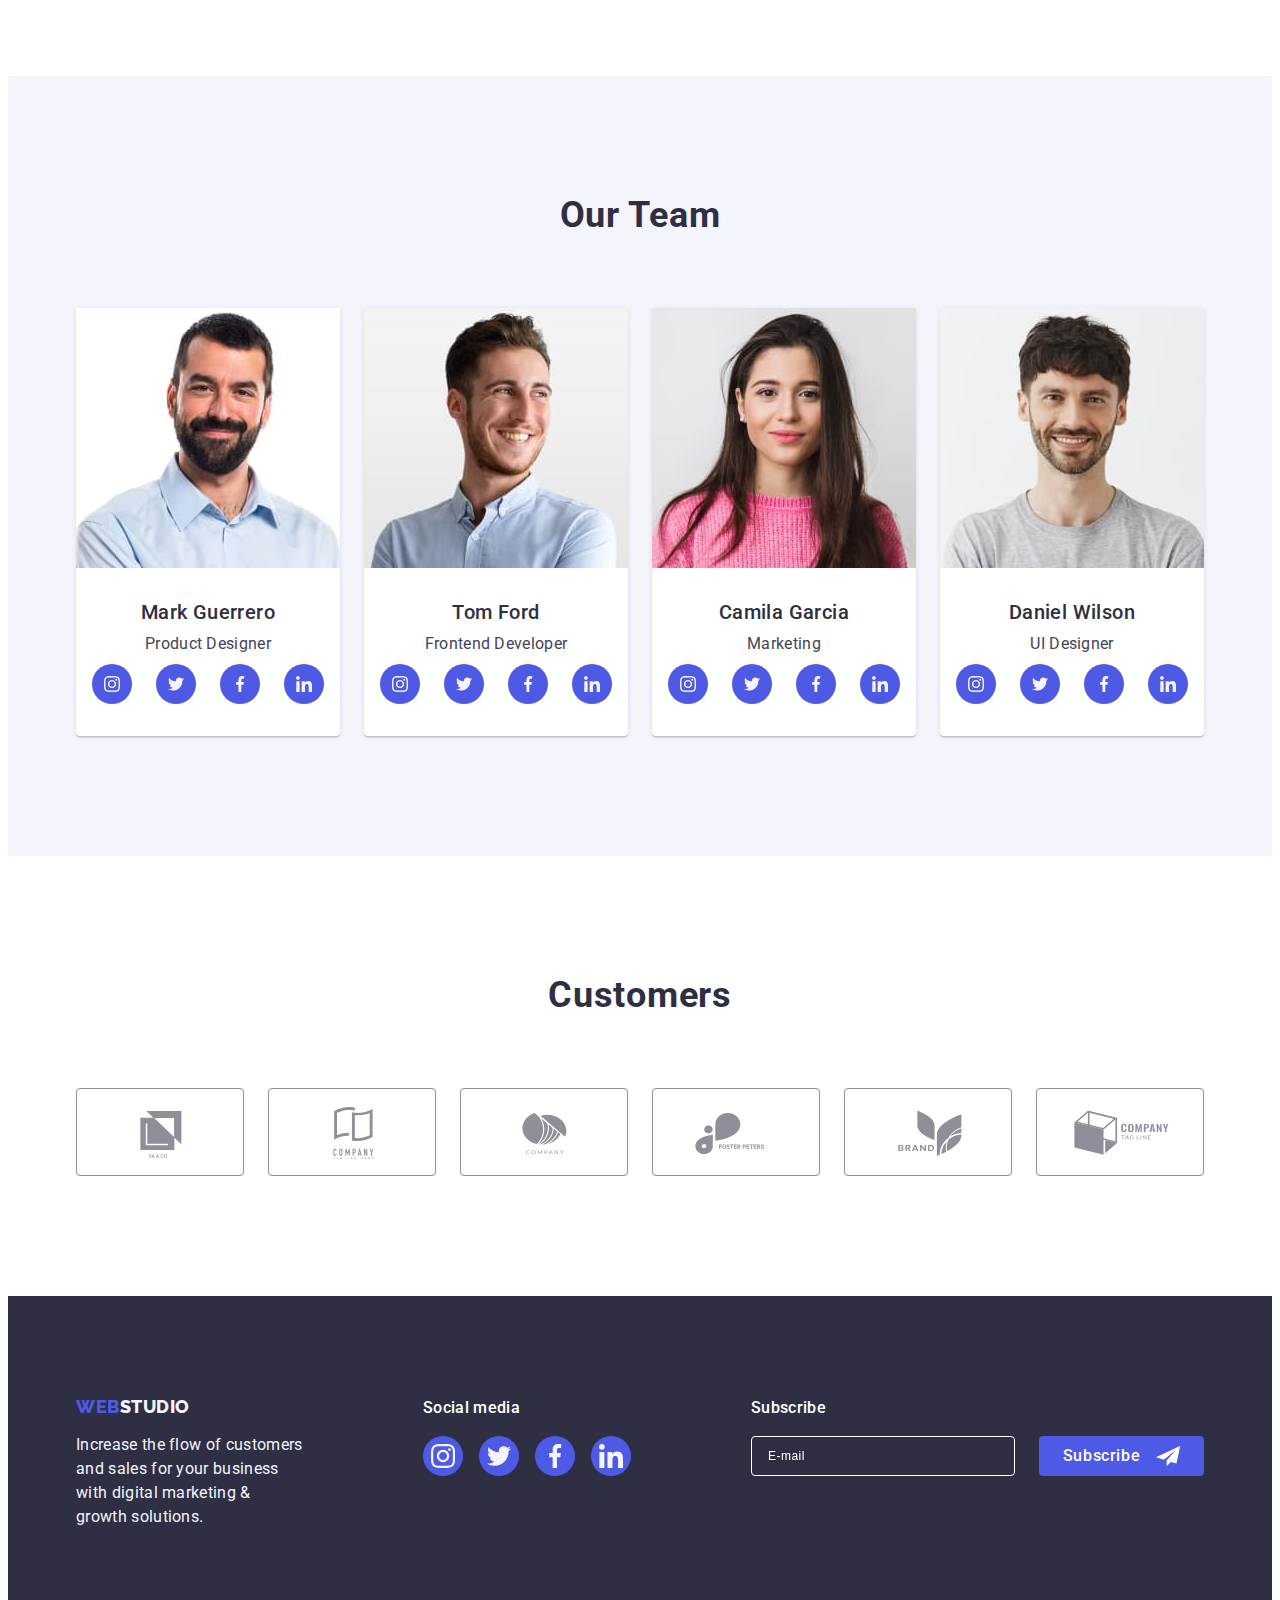
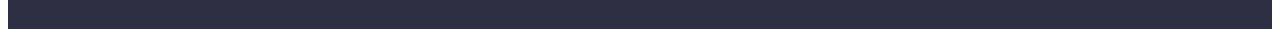
==== commit 8ed7e399: "added normalize css" ====
--- a/index.html
+++ b/index.html
@@ -5,10 +5,26 @@
     <meta http-equiv="X-UA-Compatible" content="IE=edge" />
     <meta name="viewport" content="width=device-width, initial-scale=1.0" />
     <title>Web Studio</title>
+    <!-- Google fonts -->
     <link rel="preconnect" href="https://fonts.googleapis.com" />
     <link rel="preconnect" href="https://fonts.gstatic.com" crossorigin />
     <link href="https://fonts.googleapis.com/css2?family=Raleway:wght@800&family=Roboto:wght@400;500;700;900&display=swap" rel="stylesheet" />
-    <link rel="stylesheet" href="https://cdn.jsdelivr.net/npm/modern-normalize@2.0.0/modern-normalize.min.css" />
+    <!-- Normalize css -->
+    <link
+      rel="stylesheet"
+      href="https://cdnjs.cloudflare.com/ajax/libs/modern-normalize/2.0.0/modern-normalize.css"
+      integrity="sha512-gA2Bvu0/hw4oj0Lp8ZHjK+o3S4BE5m8d/wNVy6ktKLhHKPpWLQwv9ixzuWirWOakoJqlBdePq2NhoCaUOQ5npQ=="
+      crossorigin="anonymous"
+      referrerpolicy="no-referrer"
+    />
+    <link
+      rel="stylesheet"
+      href="https://cdnjs.cloudflare.com/ajax/libs/modern-normalize/2.0.0/modern-normalize.min.css"
+      integrity="sha512-4xo8blKMVCiXpTaLzQSLSw3KFOVPWhm/TRtuPVc4WG6kUgjH6J03IBuG7JZPkcWMxJ5huwaBpOpnwYElP/m6wg=="
+      crossorigin="anonymous"
+      referrerpolicy="no-referrer"
+    />
+    <!-- Styles -->
     <link rel="stylesheet" href="./css/styles.css" />
   </head>
   <body>
@@ -373,7 +389,7 @@
         <div class="footer-form-container">
           <p class="form-title">Subscribe</p>
           <form class="footer-form">
-            <label class="form-label"> <input name="email-footer type="email" placeholder="E-mail" class="footer-input" /> </label>
+            <label class="form-label"> <input name="email-footer" type="email" placeholder="E-mail" class="footer-input" /> </label>
             <button type="submit" class="button subscribe-button">
               Subscribe
               <svg width="24" height="24" class="send-ico">
@@ -421,20 +437,19 @@
               </svg>
             </div>
           </div>
-          <div class="form-wrap comment-wrap">
+          <div class="comment-wrap">
             <label for="user-comment" class="form-label">Comment</label>
             <textarea name="user-comment" id="user-comment" placeholder="Text input" class="user-comment"></textarea>
           </div>
-          <div class="form-wrap privacy-wrap">
-            <input name="user-privacy" type="checkbox" id="user-privacy" value="true" class="user-privacy visually-hidden" />
-            <label for="user-privacy" class="form-label">
-              I accept the terms and conditions of the
-              <span class="check">
-                <svg width="10" height="8">
-                  <use href="./images/icons.svg#icon-check"></use>
+          <div class="form-wrap checkbox-form">
+            <input type="checkbox" id="user-privacy" name="user-privacy" value="true" class="modal-check visually-hidden" />
+            <label for="user-privacy" class="check-text">
+              <span class="check-wrap">
+                <svg class="check-icon" width="10" height="8">
+                  <use href="./images/icons.svg#checkbox"></use>
                 </svg>
               </span>
-              <a href="" class="privacy">Privacy Policy</a>
+              I accept the terms and conditions of the <a href="" class="checkbox-link">Privacy Policy</a>
             </label>
           </div>
           <button type="button" class="button send-button">Send</button>
--- a/css/styles.css
+++ b/css/styles.css
@@ -149,10 +149,14 @@
   letter-spacing: 0.02em;
   padding-top: 24px;
   padding-bottom: 24px;
+  color: #2e2f42;
   transition: color 250ms cubic-bezier(0.4, 0, 0.2, 1);
 }
 .branches:hover,
 .branches:focus {
+  color: #404bbf;
+}
+.branches.current-page {
   color: #404bbf;
 }
 .branches.current-page::after {
@@ -209,6 +213,7 @@
   line-height: 1.07;
   letter-spacing: 0.02em;
   text-align: center;
+  margin-bottom: 48px;
 }
 .order-button {
   display: block;
@@ -643,24 +648,16 @@
 .user-comment:focus {
   border-color: #4d5ae5;
 }
-.privacy-wrap {
+.checkbox-form {
   margin-bottom: 24px;
 }
-.user-privacy {
+.check-text {
   font-size: 12px;
   line-height: 1.17;
   letter-spacing: 0.04em;
   color: #8e8f99;
 }
-.user-privacy:checked {
-  background-color: #404bbf;
-  border: none;
-  fill: #f4f4fd;
-}
-.privacy {
-  color: #4d5ae5;
-}
-.chek {
+.check-wrap {
   width: 16px;
   height: 16px;
   border: 1px solid rgba(46, 47, 66, 0.4);
@@ -671,6 +668,17 @@
   justify-content: center;
   fill: transparent;
 }
+.modal-check:checked + .check-text span {
+  background-color: #404bbf;
+  border: none;
+  fill: #f4f4fd;
+}
+.modal-check:focus + .check-text span {
+  border-color: #404bbf;
+}
+.checkbox-link {
+  color: #4d5ae5;
+}
 .send-button {
   display: block;
   min-width: 169px;
